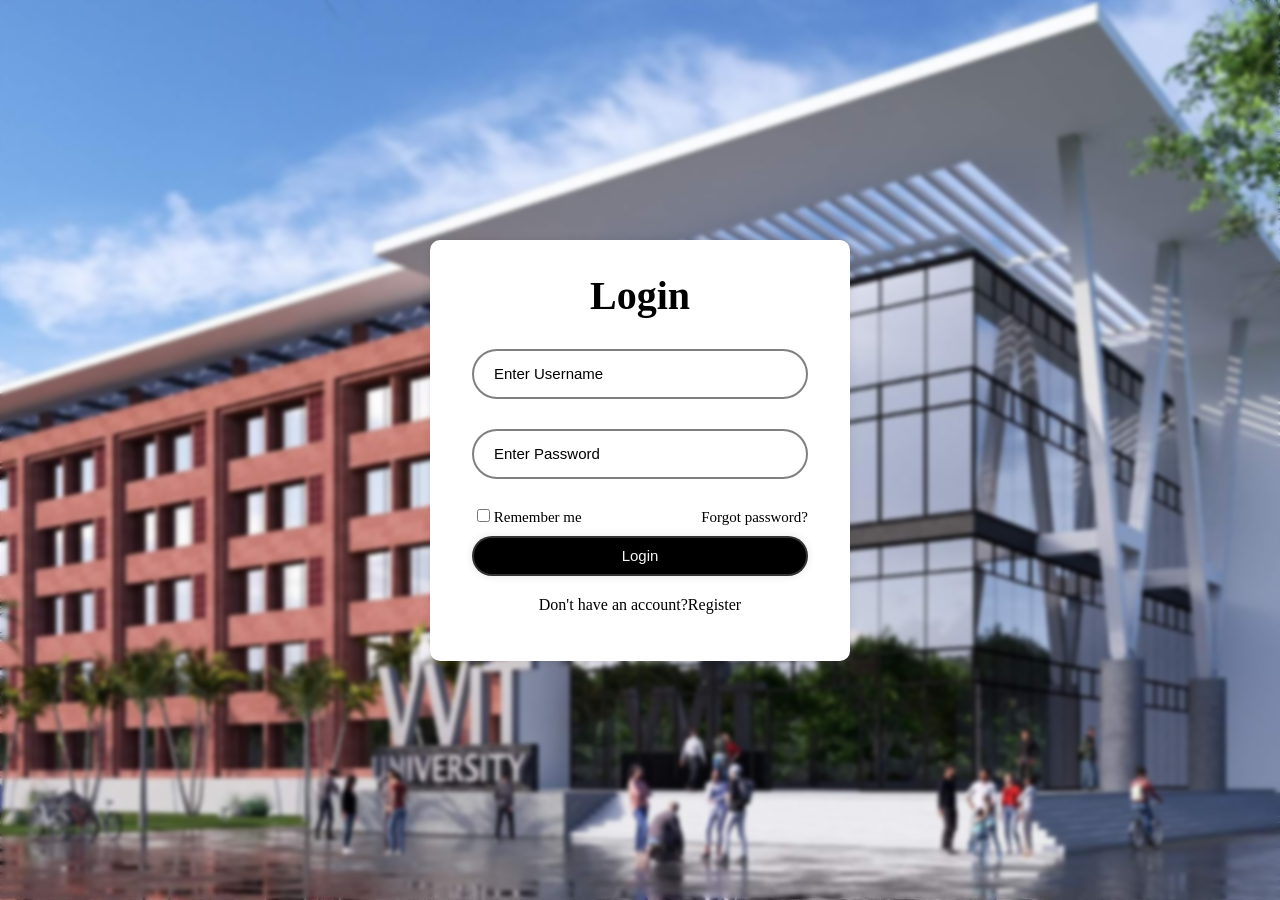
==== front_end/login/login.html @ 4a5512b7 "modified some folder names" ====
<!DOCTYPE html>
<html lang="en">
    <head>
        <meta charset="UTF-8">
        <meta name="viewport" content="width=device-width, initial-scale=1.0">
        <title>Login page</title>
        <link rel="stylesheet" href="/front_end/login/login.css">
    </head>
    <body>
        <div class="container">
            <form action="">
                <h1>Login</h1>
                <div class="input-box">
                    <input type="text" placeholder="Enter Username" required>
                </div>
                <div class="input-box">
                    <input type="password" placeholder="Enter Password" required>
                </div>
                <div class="remember-forgot">
                    <label><input type="checkbox"> Remember me</label>
                    <a href="#" >Forgot password?</a>
                </div>
                <button type="submit" class="submit">Login</button>
                <div class="register">
                    <p>Don't have an account?<a href="#">Register</a> </p>
                    
                </div>
            </form>
        </div>

    </body>
</html>
---- front_end/login/login.css ----
*{
    margin: 0;
    padding: 0;
    box-sizing: border-box;
}

body{
    display: flex;
    justify-content: center;
    align-items: center;
    min-height: 100vh;
    background-image: url(./login_background.jpg);
    background-position: center;
    background-size: cover;
    backdrop-filter: blur(2px);
}
    


.container{
    background:white;
    
    color: black;
   
    width: 420px;
    border-radius: 10px;
    padding: 30px 40px;
    border: 2px solid rgba(255,255,255,.2);
    backdrop-filter: blur(20px);
    box-shadow: 0 0 10px rgba(0,0,0,.1);
}
.container h1{
    font-size: 40px;
    text-align: center;
}

.container .input-box{
    width: 100%;
    height: 50px;
    margin: 30px 0;
}

.input-box input{
    width: 100%;
    height: 100%;
    background: transparent;
    border: none;
    outline: none;
    border: 2px solid rgba(0,0,0,.5);
    border-radius: 40px;
    font-size: 15px;
    color: black;
    padding: 20px 20px 20px 20px;
    cursor: pointer;
}

.input-box input::placeholder{
    color: black;
    
}

.container .remember-forgot{
    display: flex;
    justify-content: space-between;
    font-size: 15px;

}

.remember-forgot label input{
    accent-color: white;
    margin-left: 5px;
}

.remember-forgot a{
    text-decoration: none;
    color: black;
}

.remember-forgot a:hover{
    text-decoration: underline;
}
.container .submit{
    width: 100%;
    height: 40px;
    background: black;
    border: none;
    outline: none;
    border-radius: 40px;
    cursor: pointer;
    border:2px solid rgba(255,255,255,.2);
    font-size: 15px;
    color:whitesmoke;
    font-weight: 500;
    box-shadow: 0 0 10px rgba(0,0,0,.1);
    margin-top: 10px;
}

.container .register{
    font-size: 16px;
    margin-top: 20px;
    text-align: center;
    margin: 20px 0 15px;

}

.register p a{
    text-decoration: none;
    color: black;

}

.register  a:hover{
    text-decoration: underline;
}


@media(max-width:480px){
    .container{
        padding:20px 15px;
        
    }
   
   

}
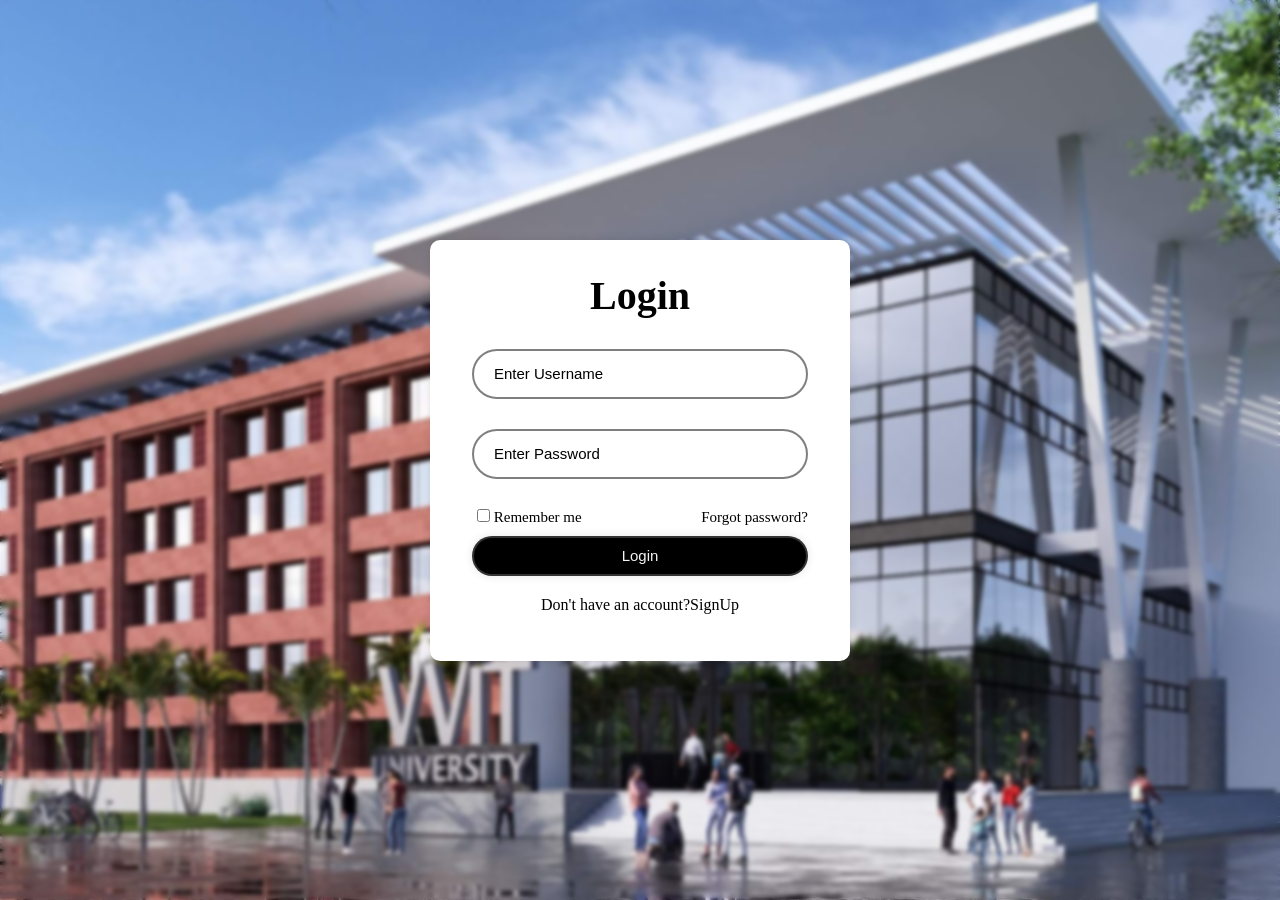
==== commit 65a288a3: "signup page just added, modified some texts" ====
--- a/front_end/login/login.html
+++ b/front_end/login/login.html
@@ -20,9 +20,9 @@
                     <label><input type="checkbox"> Remember me</label>
                     <a href="#" >Forgot password?</a>
                 </div>
-                <button type="submit" class="submit">Login</button>
+                <button type="button" class="submit" onclick="window.location.href='/front_end/homePage/index.html';">Login</button>
                 <div class="register">
-                    <p>Don't have an account?<a href="#">Register</a> </p>
+                    <p>Don't have an account?<a href="/front_end/signupPage/index.html">SignUp</a></p>
                     
                 </div>
             </form>
